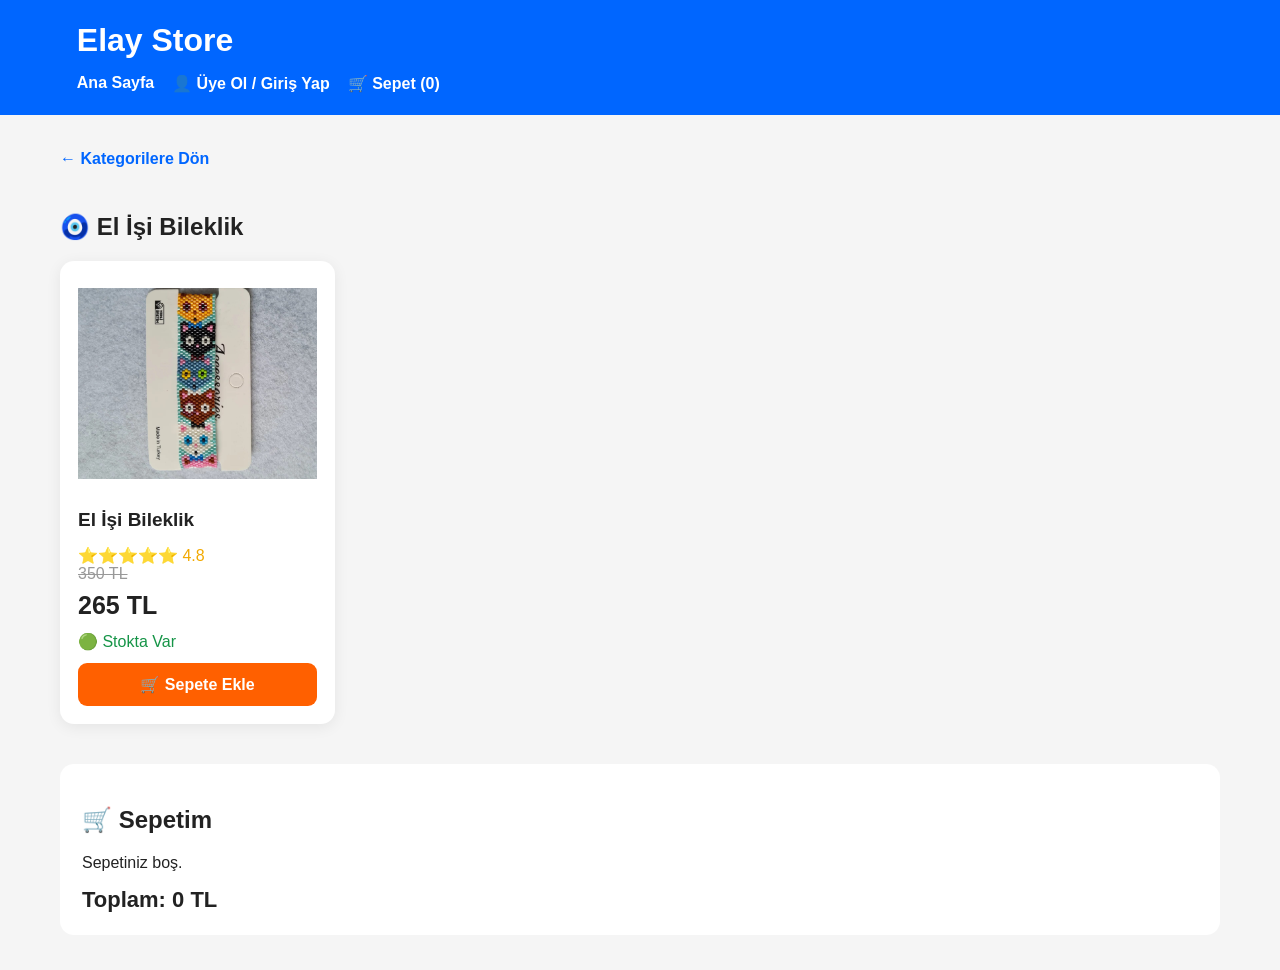
==== bileklik.html @ b31de6d2 "Create bileklik.html" ====
<!DOCTYPE html>
<html lang="tr">

<head>

    <meta charset="UTF-8">
    <meta name="viewport" content="width=device-width, initial-scale=1.0">

    <title>El İşi Bileklik - Elay Store</title>

    <style>

        * {
            box-sizing: border-box;
        }

        body {
            margin: 0;
            font-family: Arial, sans-serif;
            background: #f5f5f5;
            color: #222;
        }

        header {
            background: #0066ff;
            color: white;
            padding: 22px 6%;
        }

        header h1 {
            margin: 0 0 15px 0;
        }

        nav {
            display: flex;
            flex-wrap: wrap;
            gap: 18px;
        }

        nav a {
            color: white;
            text-decoration: none;
            font-weight: bold;
        }

        nav a:hover {
            text-decoration: underline;
        }

        .container {
            max-width: 1200px;
            margin: 35px auto;
            padding: 0 20px;
        }

        .geri {
            display: inline-block;
            margin-bottom: 25px;
            color: #0066ff;
            text-decoration: none;
            font-weight: bold;
        }

        .urunler {
            display: grid;
            grid-template-columns: repeat(4, 1fr);
            gap: 20px;
        }

        .urun {
            background: white;
            border-radius: 14px;
            padding: 18px;
            box-shadow: 0 3px 15px #00000012;
        }

        .urun img {
            width: 100%;
            height: 210px;
            object-fit: contain;
        }

        .urun h2 {
            font-size: 19px;
        }

        .puan {
            color: #f2a900;
        }

        .eski-fiyat {
            text-decoration: line-through;
            color: #999;
        }

        .fiyat {
            font-size: 25px;
            font-weight: bold;
            margin: 8px 0;
        }

        .stok {
            color: #159447;
            margin: 12px 0;
        }

        .sepet-btn {
            width: 100%;
            border: 0;
            border-radius: 9px;
            padding: 12px;
            background: #ff6000;
            color: white;
            font-size: 16px;
            font-weight: bold;
            cursor: pointer;
        }

        .sepet-btn:hover {
            background: #e65300;
        }

        #sepet {
            margin-top: 40px;
            background: white;
            border-radius: 14px;
            padding: 22px;
        }

        .sepet-item {
            display: flex;
            justify-content: space-between;
            padding: 12px 0;
            border-bottom: 1px solid #eee;
        }

        .toplam {
            font-size: 22px;
            font-weight: bold;
            margin-top: 15px;
        }

        @media (max-width: 900px) {

            .urunler {
                grid-template-columns: repeat(2, 1fr);
            }

        }

        @media (max-width: 600px) {

            .urunler {
                grid-template-columns: 1fr;
            }

            header {
                text-align: center;
            }

            nav {
                justify-content: center;
            }

        }

    </style>

</head>


<body>


<header>

    <h1>Elay Store</h1>

    <nav>

        <a href="index.html">
            Ana Sayfa
        </a>

        <a href="uye.html">
            👤 Üye Ol / Giriş Yap
        </a>

        <a href="#sepet">
            🛒 Sepet
            (<span id="sepetSayi">0</span>)
        </a>

    </nav>

</header>


<div class="container">


    <a class="geri" href="index.html">
        ← Kategorilere Dön
    </a>


    <h2>
        🧿 El İşi Bileklik
    </h2>


    <div class="urunler">


        <!-- BİLEKLİK 1 -->

        <div class="urun">

            <img
                src="resim.jpg"
                alt="El İşi Bileklik"
            >

            <h2>
                El İşi Bileklik
            </h2>

            <div class="puan">
                ⭐⭐⭐⭐⭐ 4.8
            </div>

            <div class="eski-fiyat">
                350 TL
            </div>

            <div class="fiyat">
                265 TL
            </div>

            <div class="stok">
                🟢 Stokta Var
            </div>

            <button
                class="sepet-btn"
                onclick="sepeteEkle('El İşi Bileklik', 265)"
            >
                🛒 Sepete Ekle
            </button>

        </div>


    </div>


    <!-- SEPET -->

    <div id="sepet">

        <h2>
            🛒 Sepetim
        </h2>

        <div id="sepetListe">
            Sepetiniz boş.
        </div>

        <div class="toplam">

            Toplam:
            <span id="toplam">0</span> TL

        </div>

    </div>


</div>


<script>

let sepet = JSON.parse(
    localStorage.getItem("sepet") || "[]"
);


function sepeteEkle(ad, fiyat) {

    sepet.push({
        ad: ad,
        fiyat: fiyat
    });

    localStorage.setItem(
        "sepet",
        JSON.stringify(sepet)
    );

    sepetGoster();

}


function sil(index) {

    sepet.splice(index, 1);

    localStorage.setItem(
        "sepet",
        JSON.stringify(sepet)
    );

    sepetGoster();

}


function sepetGoster() {

    document.getElementById("sepetSayi").textContent =
        sepet.length;

    const liste =
        document.getElementById("sepetListe");

    const toplam =
        document.getElementById("toplam");


    if (sepet.length === 0) {

        liste.textContent =
            "Sepetiniz boş.";

        toplam.textContent =
            "0";

        return;

    }


    liste.innerHTML = "";

    let toplamFiyat = 0;


    sepet.forEach(function(urun, index) {

        toplamFiyat += urun.fiyat;


        const div =
            document.createElement("div");

        div.className = "sepet-item";


        div.innerHTML =
            "<span>" +
            urun.ad +
            "</span>" +

            "<span>" +
            urun.fiyat.toLocaleString("tr-TR") +
            " TL " +

            "<button onclick='sil(" +
            index +
            ")'>❌</button>" +

            "</span>";


        liste.appendChild(div);

    });


    toplam.textContent =
        toplamFiyat.toLocaleString("tr-TR");

}


sepetGoster();

</script>


</body>

</html>
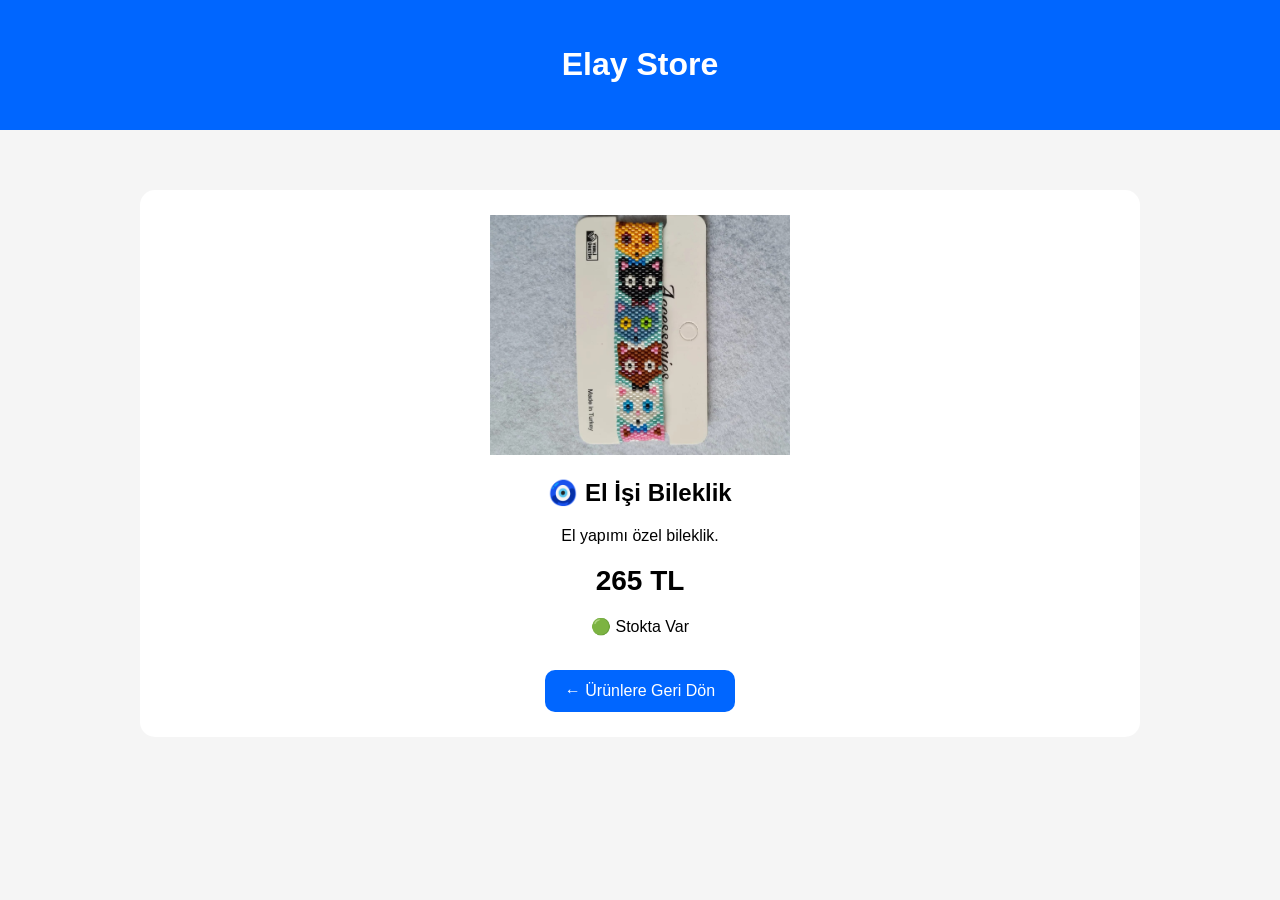
==== commit 422d5d36: "Update bileklik.html" ====
--- a/bileklik.html
+++ b/bileklik.html
@@ -2,7 +2,6 @@
 <html lang="tr">
 
 <head>
-
     <meta charset="UTF-8">
     <meta name="viewport" content="width=device-width, initial-scale=1.0">
 
@@ -10,385 +9,91 @@
 
     <style>
 
-        * {
-            box-sizing: border-box;
-        }
-
         body {
             margin: 0;
             font-family: Arial, sans-serif;
             background: #f5f5f5;
-            color: #222;
         }
 
         header {
             background: #0066ff;
             color: white;
-            padding: 22px 6%;
-        }
-
-        header h1 {
-            margin: 0 0 15px 0;
-        }
-
-        nav {
-            display: flex;
-            flex-wrap: wrap;
-            gap: 18px;
-        }
-
-        nav a {
-            color: white;
-            text-decoration: none;
-            font-weight: bold;
-        }
-
-        nav a:hover {
-            text-decoration: underline;
+            padding: 25px;
+            text-align: center;
         }
 
         .container {
-            max-width: 1200px;
-            margin: 35px auto;
-            padding: 0 20px;
+            max-width: 1000px;
+            margin: 40px auto;
+            padding: 20px;
+        }
+
+        .urun {
+            background: white;
+            padding: 25px;
+            border-radius: 15px;
+            text-align: center;
+        }
+
+        .urun img {
+            width: 300px;
+            max-width: 100%;
+        }
+
+        .fiyat {
+            font-size: 28px;
+            font-weight: bold;
+            margin: 20px;
         }
 
         .geri {
             display: inline-block;
-            margin-bottom: 25px;
-            color: #0066ff;
+            background: #0066ff;
+            color: white;
+            padding: 12px 20px;
+            border-radius: 10px;
             text-decoration: none;
-            font-weight: bold;
-        }
-
-        .urunler {
-            display: grid;
-            grid-template-columns: repeat(4, 1fr);
-            gap: 20px;
-        }
-
-        .urun {
-            background: white;
-            border-radius: 14px;
-            padding: 18px;
-            box-shadow: 0 3px 15px #00000012;
-        }
-
-        .urun img {
-            width: 100%;
-            height: 210px;
-            object-fit: contain;
-        }
-
-        .urun h2 {
-            font-size: 19px;
-        }
-
-        .puan {
-            color: #f2a900;
-        }
-
-        .eski-fiyat {
-            text-decoration: line-through;
-            color: #999;
-        }
-
-        .fiyat {
-            font-size: 25px;
-            font-weight: bold;
-            margin: 8px 0;
-        }
-
-        .stok {
-            color: #159447;
-            margin: 12px 0;
-        }
-
-        .sepet-btn {
-            width: 100%;
-            border: 0;
-            border-radius: 9px;
-            padding: 12px;
-            background: #ff6000;
-            color: white;
-            font-size: 16px;
-            font-weight: bold;
-            cursor: pointer;
-        }
-
-        .sepet-btn:hover {
-            background: #e65300;
-        }
-
-        #sepet {
-            margin-top: 40px;
-            background: white;
-            border-radius: 14px;
-            padding: 22px;
-        }
-
-        .sepet-item {
-            display: flex;
-            justify-content: space-between;
-            padding: 12px 0;
-            border-bottom: 1px solid #eee;
-        }
-
-        .toplam {
-            font-size: 22px;
-            font-weight: bold;
-            margin-top: 15px;
-        }
-
-        @media (max-width: 900px) {
-
-            .urunler {
-                grid-template-columns: repeat(2, 1fr);
-            }
-
-        }
-
-        @media (max-width: 600px) {
-
-            .urunler {
-                grid-template-columns: 1fr;
-            }
-
-            header {
-                text-align: center;
-            }
-
-            nav {
-                justify-content: center;
-            }
-
         }
 
     </style>
 
 </head>
 
-
 <body>
 
-
 <header>
-
     <h1>Elay Store</h1>
-
-    <nav>
-
-        <a href="index.html">
-            Ana Sayfa
-        </a>
-
-        <a href="uye.html">
-            👤 Üye Ol / Giriş Yap
-        </a>
-
-        <a href="#sepet">
-            🛒 Sepet
-            (<span id="sepetSayi">0</span>)
-        </a>
-
-    </nav>
-
 </header>
-
 
 <div class="container">
 
+    <div class="urun">
 
-    <a class="geri" href="index.html">
-        ← Kategorilere Dön
-    </a>
+        <img src="resim.jpg" alt="El İşi Bileklik">
 
+        <h2>🧿 El İşi Bileklik</h2>
 
-    <h2>
-        🧿 El İşi Bileklik
-    </h2>
+        <p>
+            El yapımı özel bileklik.
+        </p>
 
-
-    <div class="urunler">
-
-
-        <!-- BİLEKLİK 1 -->
-
-        <div class="urun">
-
-            <img
-                src="resim.jpg"
-                alt="El İşi Bileklik"
-            >
-
-            <h2>
-                El İşi Bileklik
-            </h2>
-
-            <div class="puan">
-                ⭐⭐⭐⭐⭐ 4.8
-            </div>
-
-            <div class="eski-fiyat">
-                350 TL
-            </div>
-
-            <div class="fiyat">
-                265 TL
-            </div>
-
-            <div class="stok">
-                🟢 Stokta Var
-            </div>
-
-            <button
-                class="sepet-btn"
-                onclick="sepeteEkle('El İşi Bileklik', 265)"
-            >
-                🛒 Sepete Ekle
-            </button>
-
+        <div class="fiyat">
+            265 TL
         </div>
 
+        <p>
+            🟢 Stokta Var
+        </p>
+
+        <br>
+
+        <a class="geri" href="index.html">
+            ← Ürünlere Geri Dön
+        </a>
 
     </div>
 
-
-    <!-- SEPET -->
-
-    <div id="sepet">
-
-        <h2>
-            🛒 Sepetim
-        </h2>
-
-        <div id="sepetListe">
-            Sepetiniz boş.
-        </div>
-
-        <div class="toplam">
-
-            Toplam:
-            <span id="toplam">0</span> TL
-
-        </div>
-
-    </div>
-
-
 </div>
-
-
-<script>
-
-let sepet = JSON.parse(
-    localStorage.getItem("sepet") || "[]"
-);
-
-
-function sepeteEkle(ad, fiyat) {
-
-    sepet.push({
-        ad: ad,
-        fiyat: fiyat
-    });
-
-    localStorage.setItem(
-        "sepet",
-        JSON.stringify(sepet)
-    );
-
-    sepetGoster();
-
-}
-
-
-function sil(index) {
-
-    sepet.splice(index, 1);
-
-    localStorage.setItem(
-        "sepet",
-        JSON.stringify(sepet)
-    );
-
-    sepetGoster();
-
-}
-
-
-function sepetGoster() {
-
-    document.getElementById("sepetSayi").textContent =
-        sepet.length;
-
-    const liste =
-        document.getElementById("sepetListe");
-
-    const toplam =
-        document.getElementById("toplam");
-
-
-    if (sepet.length === 0) {
-
-        liste.textContent =
-            "Sepetiniz boş.";
-
-        toplam.textContent =
-            "0";
-
-        return;
-
-    }
-
-
-    liste.innerHTML = "";
-
-    let toplamFiyat = 0;
-
-
-    sepet.forEach(function(urun, index) {
-
-        toplamFiyat += urun.fiyat;
-
-
-        const div =
-            document.createElement("div");
-
-        div.className = "sepet-item";
-
-
-        div.innerHTML =
-            "<span>" +
-            urun.ad +
-            "</span>" +
-
-            "<span>" +
-            urun.fiyat.toLocaleString("tr-TR") +
-            " TL " +
-
-            "<button onclick='sil(" +
-            index +
-            ")'>❌</button>" +
-
-            "</span>";
-
-
-        liste.appendChild(div);
-
-    });
-
-
-    toplam.textContent =
-        toplamFiyat.toLocaleString("tr-TR");
-
-}
-
-
-sepetGoster();
-
-</script>
-
 
 </body>
 
